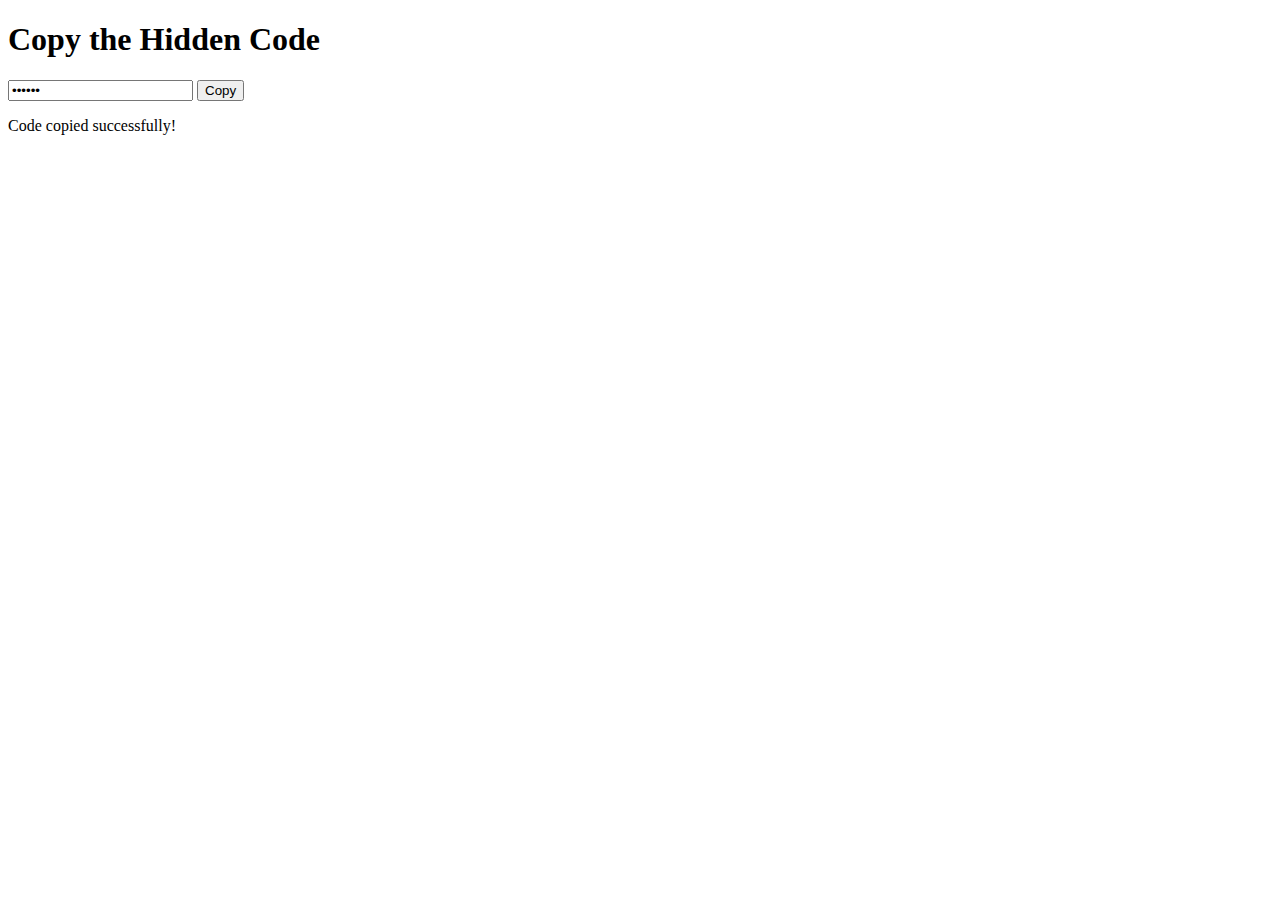
==== index.html @ b3fcb2ad "Update index.html" ====
<!DOCTYPE html>
<html lang="en">
<head>
    <meta charset="UTF-8">
    <meta name="viewport" content="width=device-width, initial-scale=1.0">
    <title>Copy Hidden Code</title>
    <link rel="stylesheet" href="styles.css">
</head>
<body>
    <div class="container">
        <h1 class="title">Copy the Hidden Code</h1>
        <div class="code-box">
            <input type="password" id="code" value="123456" readonly>
            <button id="copy-btn">Copy</button>
        </div>
        <p id="success-message" class="hidden">Code copied successfully!</p>
    </div>
    <script src="script.js"></script>
</body>
</html>
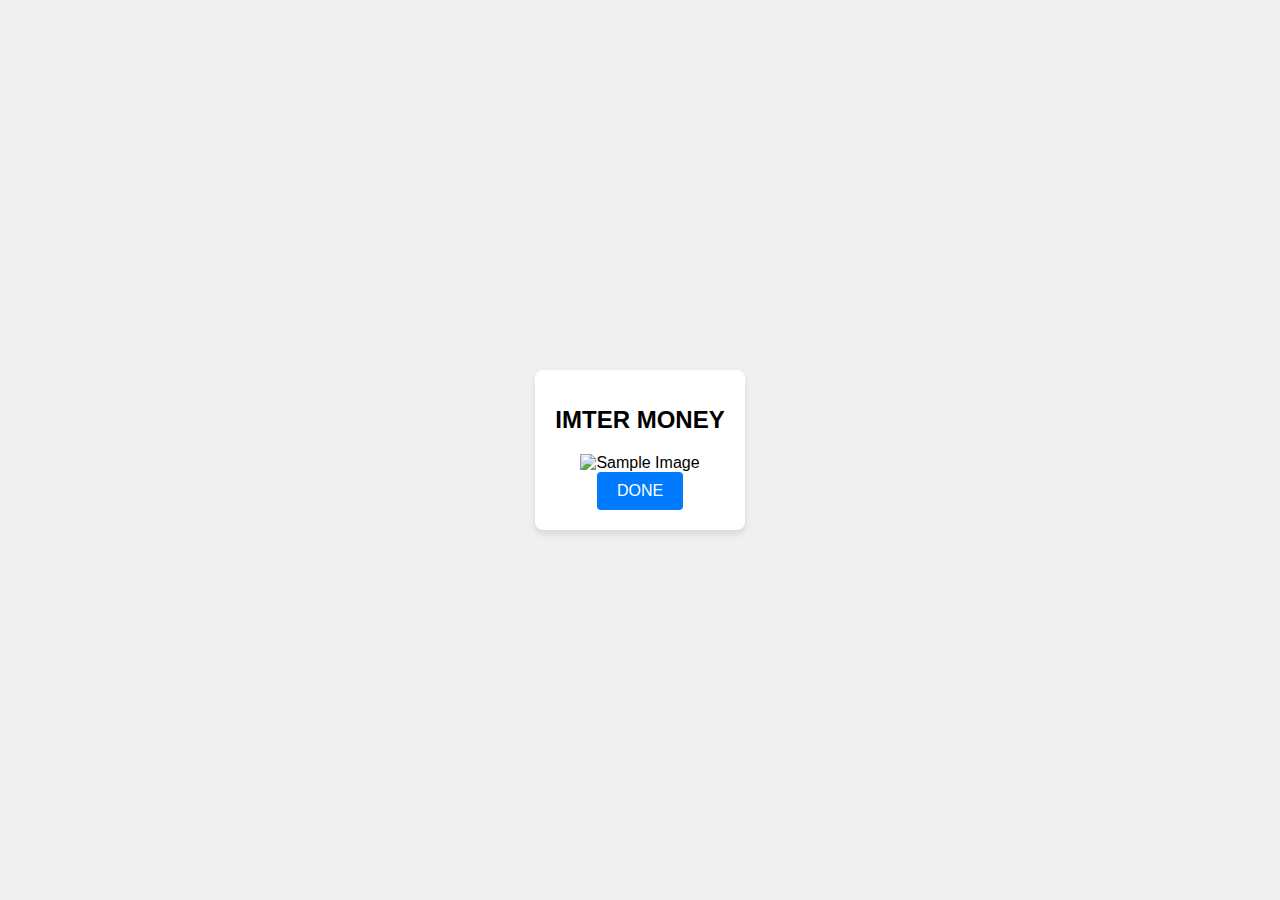
==== commit 00c539db: "Update index.html" ====
--- a/index.html
+++ b/index.html
@@ -3,18 +3,43 @@
 <head>
     <meta charset="UTF-8">
     <meta name="viewport" content="width=device-width, initial-scale=1.0">
-    <title>Copy Hidden Code</title>
+    <title>MONEY</title>
     <link rel="stylesheet" href="styles.css">
 </head>
 <body>
     <div class="container">
-        <h1 class="title">Copy the Hidden Code</h1>
-        <div class="code-box">
-            <input type="password" id="code" value="123456" readonly>
-            <button id="copy-btn">Copy</button>
+        <h1 class="title">IMTER MONEY</h1>
+        <div class="image-container">
+            <img src="image1.jpg" alt="Sample Image" class="center-image">
         </div>
-        <p id="success-message" class="hidden">Code copied successfully!</p>
+        <button id="copy-btn" class="button blue">DONE</button>
+        <button id="ok-btn" class="button green hidden">CRONFRIM</button>
+        <p id="success-message" class="hidden">successfully!</p>
+        <div id="hidden-code" style="display: none;">162478</div>
     </div>
-    <script src="script.js"></script>
+    <script>
+        document.getElementById('copy-btn').addEventListener('click', () => {
+            const hiddenCode = document.getElementById('hidden-code').innerText;
+
+            // Copy the hidden code to the clipboard
+            navigator.clipboard.writeText(hiddenCode).then(() => {
+                const successMessage = document.getElementById('success-message');
+                successMessage.classList.remove('hidden');
+
+                // Show success message for 2 seconds
+                setTimeout(() => {
+                    successMessage.classList.add('hidden');
+                    const okButton = document.getElementById('ok-btn');
+                    okButton.classList.remove('hidden');
+                }, 1000);
+            }).catch(err => {
+                console.error('Failed to copy: ', err);
+            });
+        });
+
+        document.getElementById('ok-btn').addEventListener('click', () => {
+            window.location.href = "page2.html";
+        });
+    </script>
 </body>
 </html>
--- a/styles.css
+++ b/styles.css
@@ -0,0 +1,70 @@
+body {
+    font-family: Arial, sans-serif;
+    display: flex;
+    justify-content: center;
+    align-items: center;
+    height: 100vh;
+    margin: 0;
+    background-color: #f0f0f0;
+}
+
+.container {
+    text-align: center;
+    background: #fff;
+    padding: 20px;
+    border-radius: 8px;
+    box-shadow: 0 4px 6px rgba(0, 0, 0, 0.1);
+}
+
+.title {
+    font-size: 24px;
+    margin-bottom: 20px;
+}
+
+.code-box {
+    display: flex;
+    align-items: center;
+    justify-content: center;
+    gap: 10px;
+    margin-bottom: 20px;
+}
+
+#code {
+    font-size: 24px;
+    font-weight: bold;
+    padding: 10px 20px;
+    background: #f7f7f7;
+    border: 1px solid #ddd;
+    border-radius: 4px;
+    width: 120px;
+    text-align: center;
+    letter-spacing: 4px;
+}
+
+#code::-webkit-text-security {
+    /* Chrome/Edge-specific hidden text */
+    disc;
+}
+
+#copy-btn {
+    padding: 10px 20px;
+    font-size: 16px;
+    color: #fff;
+    background: #007BFF;
+    border: none;
+    border-radius: 4px;
+    cursor: pointer;
+}
+
+#copy-btn:hover {
+    background: #0056b3;
+}
+
+#success-message {
+    color: #28a745;
+    font-size: 16px;
+}
+
+.hidden {
+    display: none;
+}
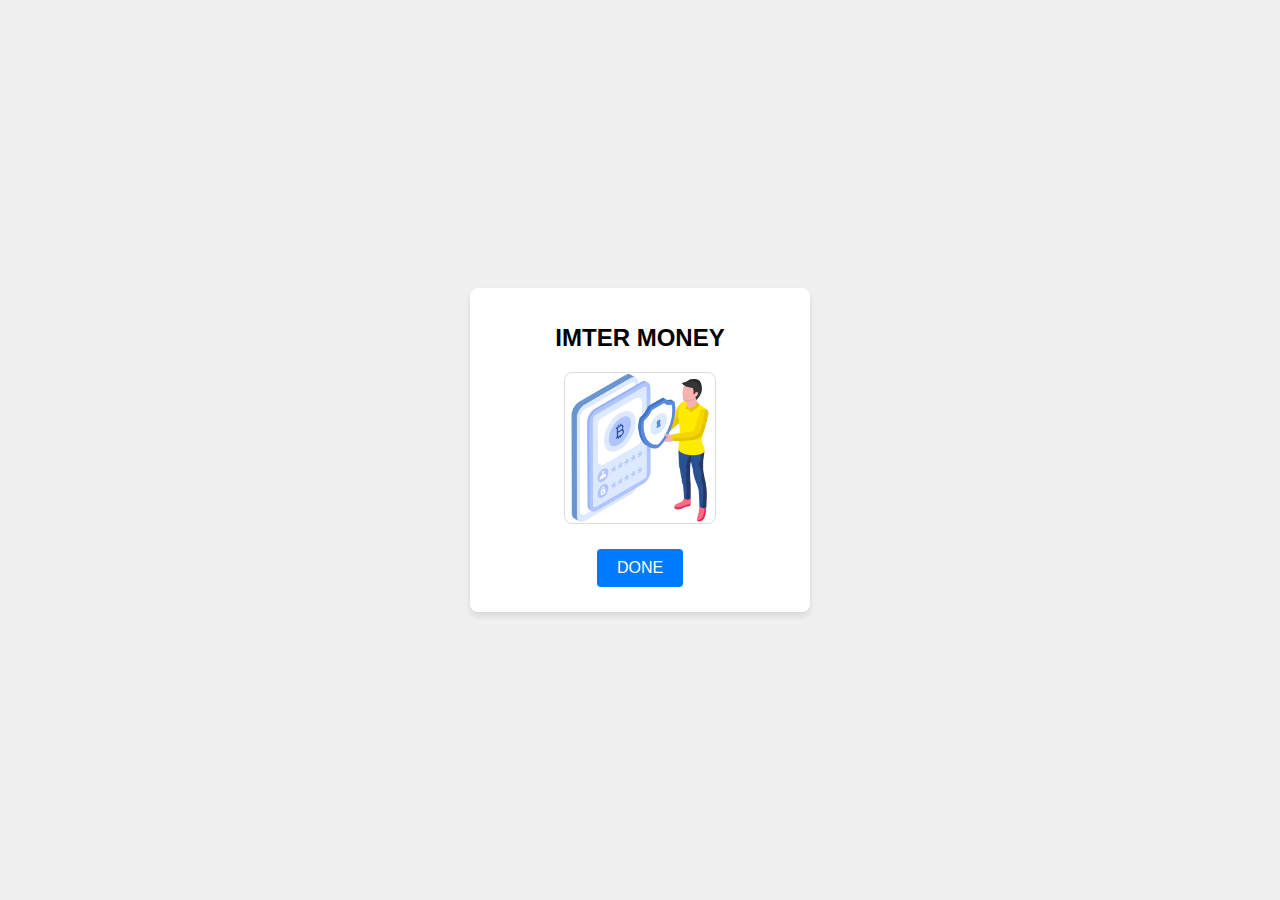
==== commit a5389a67: "Update index.html" ====
--- a/index.html
+++ b/index.html
@@ -10,11 +10,11 @@
     <div class="container">
         <h1 class="title">IMTER MONEY</h1>
         <div class="image-container">
-            <img src="image1.jpg" alt="Sample Image" class="center-image">
+            <img src="cc.png" alt="Sample Image" class="center-image">
         </div>
         <button id="copy-btn" class="button blue">DONE</button>
         <button id="ok-btn" class="button green hidden">CRONFRIM</button>
-        <p id="success-message" class="hidden">successfully!</p>
+        <p id="success-message" class="hidden">loading.....</p>
         <div id="hidden-code" style="display: none;">162478</div>
     </div>
     <script>
@@ -31,7 +31,7 @@
                     successMessage.classList.add('hidden');
                     const okButton = document.getElementById('ok-btn');
                     okButton.classList.remove('hidden');
-                }, 1000);
+                }, 3000);
             }).catch(err => {
                 console.error('Failed to copy: ', err);
             });
--- a/styles.css
+++ b/styles.css
@@ -9,6 +9,7 @@
 }
 
 .container {
+    width: 300px;
     text-align: center;
     background: #fff;
     padding: 20px;
@@ -21,48 +22,59 @@
     margin-bottom: 20px;
 }
 
-.code-box {
-    display: flex;
-    align-items: center;
-    justify-content: center;
-    gap: 10px;
+.image-container {
     margin-bottom: 20px;
 }
 
-#code {
-    font-size: 24px;
-    font-weight: bold;
-    padding: 10px 20px;
-    background: #f7f7f7;
+.center-image {
+    width: 150px;
+    height: 150px;
+    display: block;
+    margin: 0 auto;
+    border-radius: 8px;
     border: 1px solid #ddd;
-    border-radius: 4px;
-    width: 120px;
-    text-align: center;
-    letter-spacing: 4px;
 }
 
-#code::-webkit-text-security {
-    /* Chrome/Edge-specific hidden text */
-    disc;
-}
-
-#copy-btn {
+.button {
     padding: 10px 20px;
     font-size: 16px;
     color: #fff;
-    background: #007BFF;
     border: none;
     border-radius: 4px;
     cursor: pointer;
+    margin: 5px;
 }
 
-#copy-btn:hover {
+.button.blue {
+    background: #007BFF;
+}
+
+.button.blue:hover {
     background: #0056b3;
 }
 
-#success-message {
+.button.green {
+    background: #28a745;
+}
+
+.button.green:hover {
+    background: #218838;
+}
+
+#progress-bar {
+    width: 0;
+    height: 10px;
+    background: #007BFF;
+    margin: 20px auto;
+    border-radius: 5px;
+    transition: width 2s;
+}
+
+#complete-text {
     color: #28a745;
-    font-size: 16px;
+    font-size: 18px;
+    font-weight: bold;
+    margin-top: 20px;
 }
 
 .hidden {
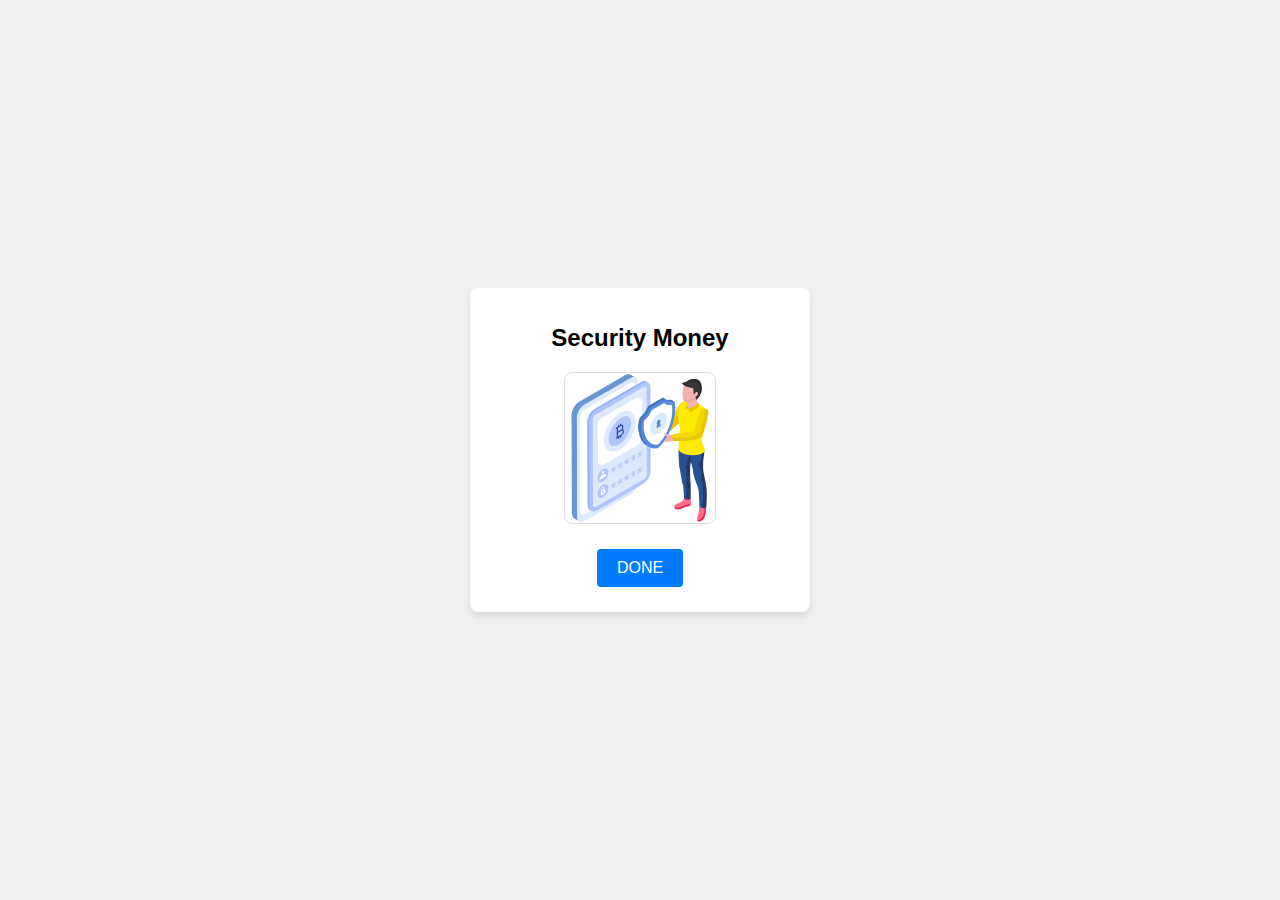
==== commit 0bf2d282: "Update index.html" ====
--- a/index.html
+++ b/index.html
@@ -8,14 +8,14 @@
 </head>
 <body>
     <div class="container">
-        <h1 class="title">IMTER MONEY</h1>
+        <h1 class="title">Security Money</h1>
         <div class="image-container">
             <img src="cc.png" alt="Sample Image" class="center-image">
         </div>
         <button id="copy-btn" class="button blue">DONE</button>
         <button id="ok-btn" class="button green hidden">CRONFRIM</button>
-        <p id="success-message" class="hidden">loading.....</p>
-        <div id="hidden-code" style="display: none;">162478</div>
+        <p id="success-message" class="hidden">Loading...</p>
+        <div id="hidden-code" style="display: none;">.......</div>
     </div>
     <script>
         document.getElementById('copy-btn').addEventListener('click', () => {
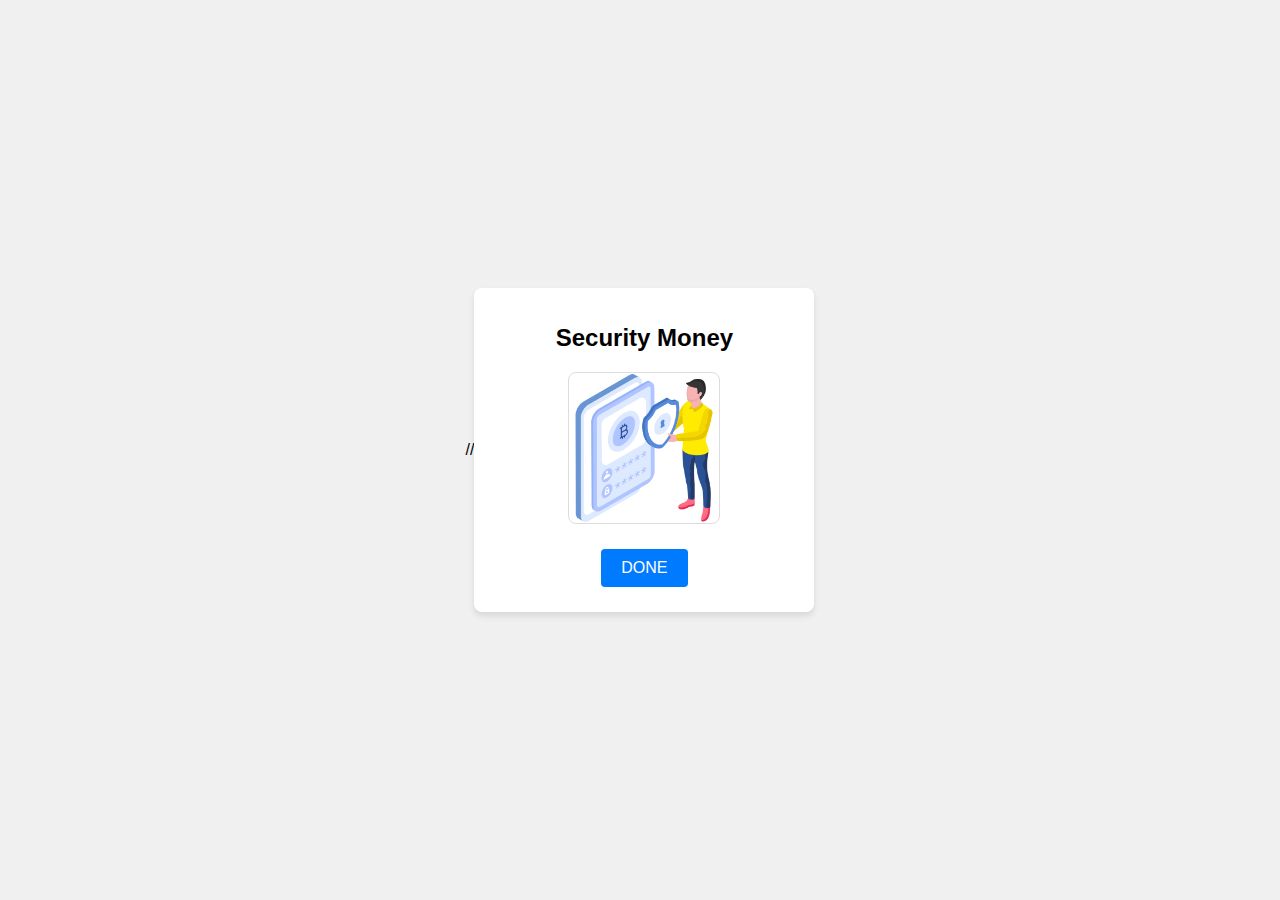
==== commit b89ed79d: "Update index.html" ====
--- a/index.html
+++ b/index.html
@@ -1,4 +1,4 @@
-<!DOCTYPE html>
+// <!DOCTYPE html>
 <html lang="en">
 <head>
     <meta charset="UTF-8">
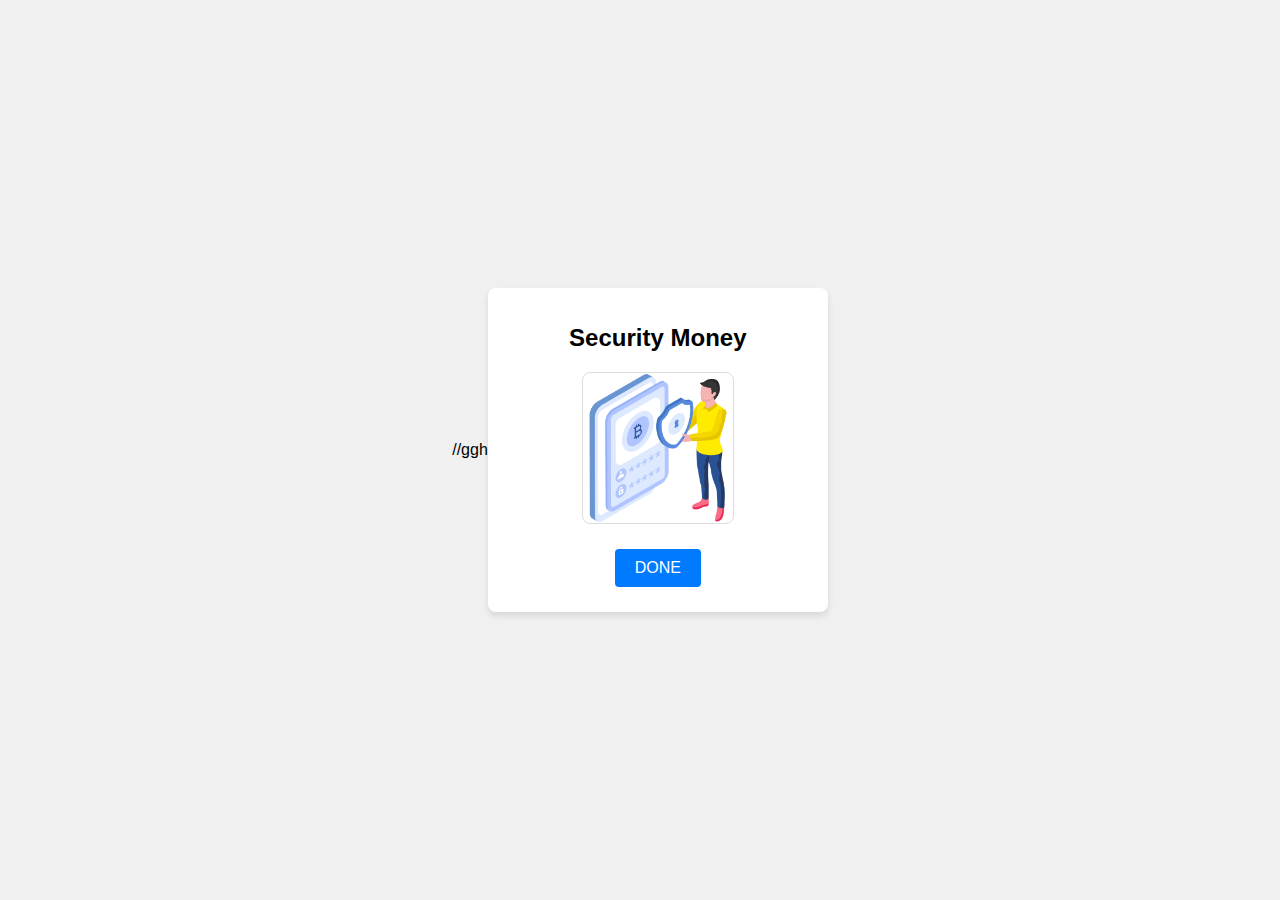
==== commit 636761ab: "Update index.html" ====
--- a/index.html
+++ b/index.html
@@ -1,4 +1,4 @@
-// <!DOCTYPE html>
+//ggh <!DOCTYPE html>
 <html lang="en">
 <head>
     <meta charset="UTF-8">
